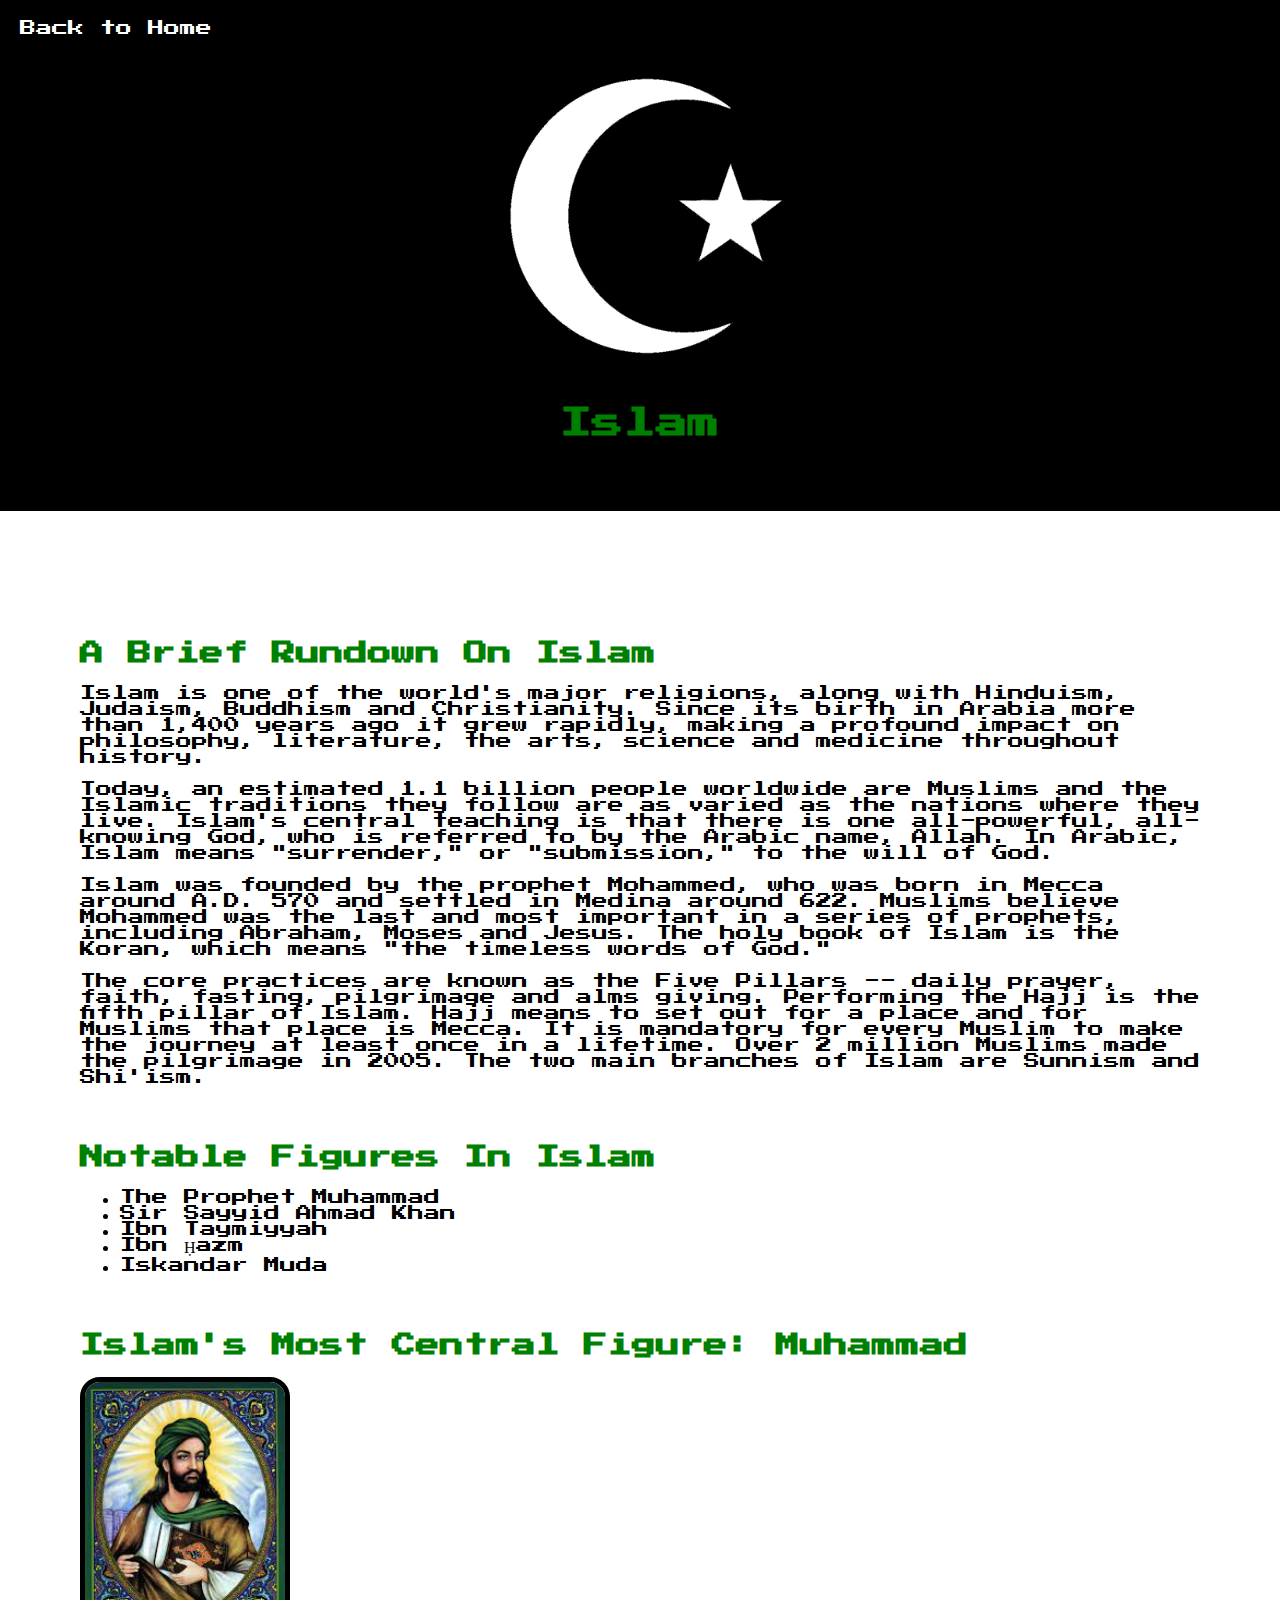
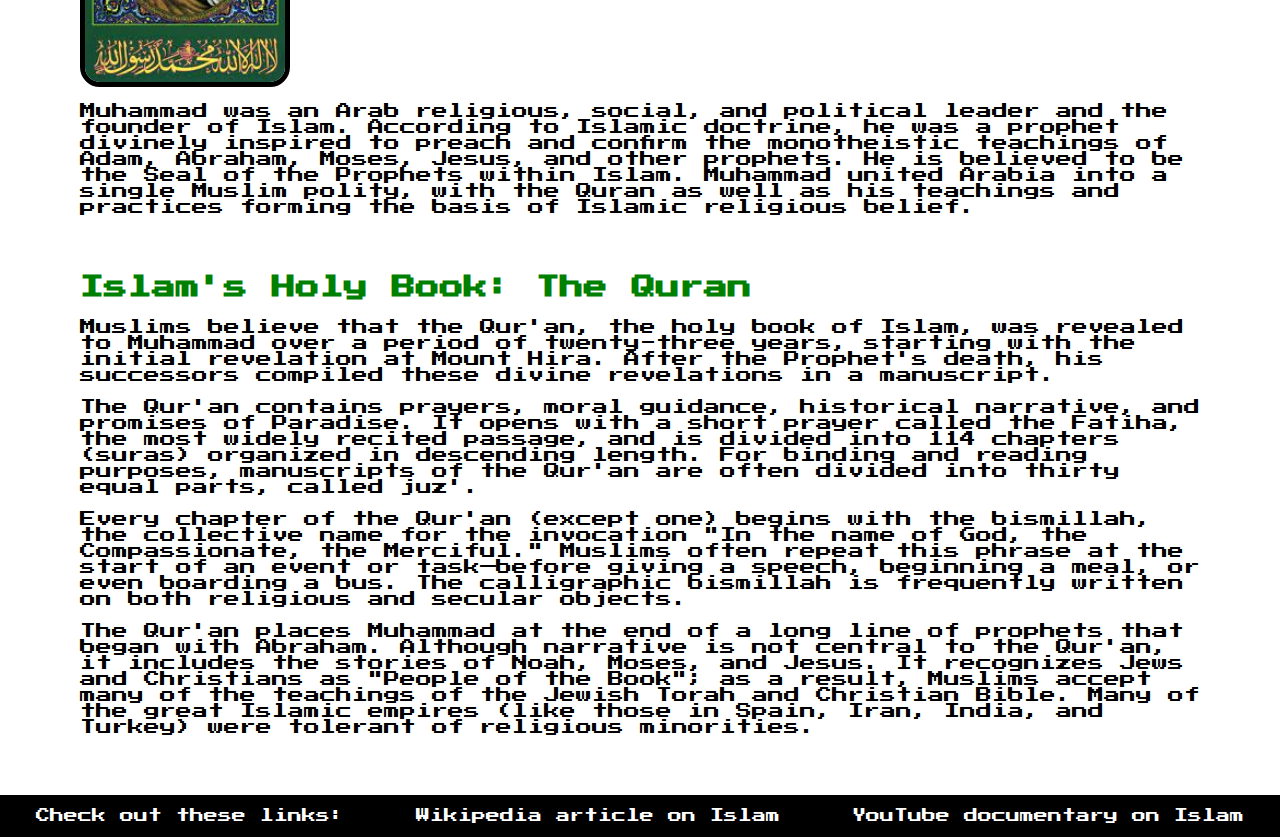
==== islam.html @ 030af472 "added initial files for Abrahamic Religions site" ====
<!DOCTYPE html>
<html lang="en">
    <head>
        <meta charset="UTF-8">
        <title>Abrahamic | Islam</title>
        <link rel="stylesheet" href="css/islam.css">
        <link rel="icon" type="image/x-icon" href="images/islam-star-and-crescent-moon.ico">
        <link rel="preconnect" href="https://fonts.googleapis.com">
        <link rel="preconnect" href="https://fonts.gstatic.com" crossorigin>
        <link href="https://fonts.googleapis.com/css2?family=Press+Start+2P&display=swap" rel="stylesheet">
    </head>
    <body>
        <div id="header-div">
            <a id="header-link" href="index.html">Back to Home</a>
        </div>

        <div id="title-div">
            <img id="title-img" src="islam-img/islam-star-and-crescent-moon.png" alt="">
            <h1>Islam</h1>
        </div>

        <div id="history-div">
            <h2 id="history-h2">A Brief Rundown On Islam</h2>
            <p class="history-para">
                Islam is one of the world's major religions, along with Hinduism, Judaism, Buddhism and Christianity.

                Since its birth in Arabia more than 1,400 years ago it grew rapidly, making a profound impact on philosophy, 
                literature, the arts, science and medicine throughout history.
            </p>

            <p class="history-para">
                Today, an estimated 1.1 billion people worldwide are Muslims and the Islamic traditions they follow are as varied as the 
                nations where they live.

                Islam's central teaching is that there is one all-powerful, all-knowing God, who is referred to by the Arabic name, Allah. 
                In Arabic, Islam means "surrender," or "submission," to the will of God.
            </p>

            <p class="history-para">
                Islam was founded by the prophet Mohammed, who was born in Mecca around A.D. 570 and settled in Medina around 622. 
                Muslims believe Mohammed was the last and most important in a series of prophets, including Abraham, Moses and Jesus.

                The holy book of Islam is the Koran, which means "the timeless words of God."
            </p>

            <p class="history-para">
                The core practices are known as the Five Pillars -- daily prayer, faith, fasting, pilgrimage and alms giving.

                Performing the Hajj is the fifth pillar of Islam. Hajj means to set out for a place and for Muslims that place is Mecca. 
                It is mandatory for every Muslim to make the journey at least once in a lifetime. Over 2 million Muslims made the pilgrimage 
                in 2005.

                The two main branches of Islam are Sunnism and Shi'ism.
            </p>

        </div>

        <div id="notable-figures-div">
            <h2 id="notable-figures-h2">Notable Figures In Islam</h2>
            <ul>
                <li>The Prophet Muhammad</li>
                <li>Sir Sayyid Ahmad Khan</li>
                <li>Ibn Taymiyyah</li>
                <li>Ibn Ḥazm</li>
                <li>Iskandar Muda</li>
            </ul>
        </div>

        <div id="central-figure-div">
            <h2 id="central-figure-h2">Islam's Most Central Figure: Muhammad</h2>
            <div>
                <img id="central-figure-img" src="islam-img/muhammad.jfif" alt="">
            </div>
            <p>
                Muhammad was an Arab religious, social, and political leader and the founder of Islam. According to Islamic 
                doctrine, he was a prophet divinely inspired to preach and confirm the monotheistic teachings of Adam, Abraham, 
                Moses, Jesus, and other prophets. He is believed to be the Seal of the Prophets within Islam. Muhammad 
                united Arabia into a single Muslim polity, with the Quran as well as his teachings and practices forming the basis
                of Islamic religious belief.
            </p>
        </div>

        <div id="holy-book-div">
            <h2 id="holy-book-h2">Islam's Holy Book: The Quran</h2>
            <p class="holy-book-para">
                Muslims believe that the Qur'an, the holy book of Islam, was revealed to Muhammad over a period of twenty-three years, 
                starting with the initial revelation at Mount Hira. After the Prophet's death, his successors compiled these divine 
                revelations in a manuscript.
            </p>

            <p class="holy-book-para">
                The Qur'an contains prayers, moral guidance, historical narrative, and promises of Paradise. It opens with a short prayer 
                called the Fatiha, the most widely recited passage, and is divided into 114 chapters (suras) organized in descending length. 
                For binding and reading purposes, manuscripts of the Qur'an are often divided into thirty equal parts, called juz'.
            </p>

            <p class="holy-book-para">
                Every chapter of the Qur'an (except one) begins with the bismillah, the collective name for the invocation "In the name of 
                God, the Compassionate, the Merciful." Muslims often repeat this phrase at the start of an event or task—before giving a 
                speech, beginning a meal, or even boarding a bus. The calligraphic bismillah is frequently written on both religious and 
                secular objects.
            </p>

            <p class="holy-book-para">
                The Qur'an places Muhammad at the end of a long line of prophets that began with Abraham. Although narrative is not central 
                to the Qur'an, it includes the stories of Noah, Moses, and Jesus. It recognizes Jews and Christians as "People of the Book"; 
                as a result, Muslims accept many of the teachings of the Jewish Torah and Christian Bible. Many of the great Islamic empires 
                (like those in Spain, Iran, India, and Turkey) were tolerant of religious minorities.
            </p>
        </div>

        <div id="footer-div">
            <p id="footer-para">Check out these links:</p>
            <a class="footer-link" href="https://en.wikipedia.org/wiki/Islam" target="_blank">Wikipedia article on Islam</a>
            <a class="footer-link" href="https://www.youtube.com/watch?v=4QN_In8dh8I" target="_blank">YouTube documentary on Islam</a>
        </div>
    </body>
</html>
---- css/islam.css ----
@import url('https://fonts.googleapis.com/css2?family=Press+Start+2P&display=swap');

body {
    margin: 0px;
    font-family: 'Press Start 2P', cursive;
}

#title-div {
    text-align: center;
    margin-top: 0px;
    margin-bottom: 130px;
    padding: 30px 0px 50px 0px;
    background-color: black;
    color: green;
}

#title-img {
    height: 300px;
    margin-bottom: 20px;
}

#history-div, #notable-figures-div, #central-figure-div, #holy-book-div {
    margin: 60px 80px 60px 80px;

}

#central-figure-img {
    height: 300px;
    border: 5px solid black;
    border-radius: 20px;
}

#header-div {
    background-color: black;
    margin: 0px 0px 0px 0px;
    padding: 20px 0px 0px 20px;
}

#header-link {
    color: white;
    text-decoration: none;
}

#footer-div {
    display: flex;
    flex-direction: row;
    justify-content: space-around;
    align-items: center;
    background-color: black;
    color: white;
    font-size: 14px;
}

.footer-link {
    color: white;
    text-decoration: none;
}

h2 {
    color: green;
}
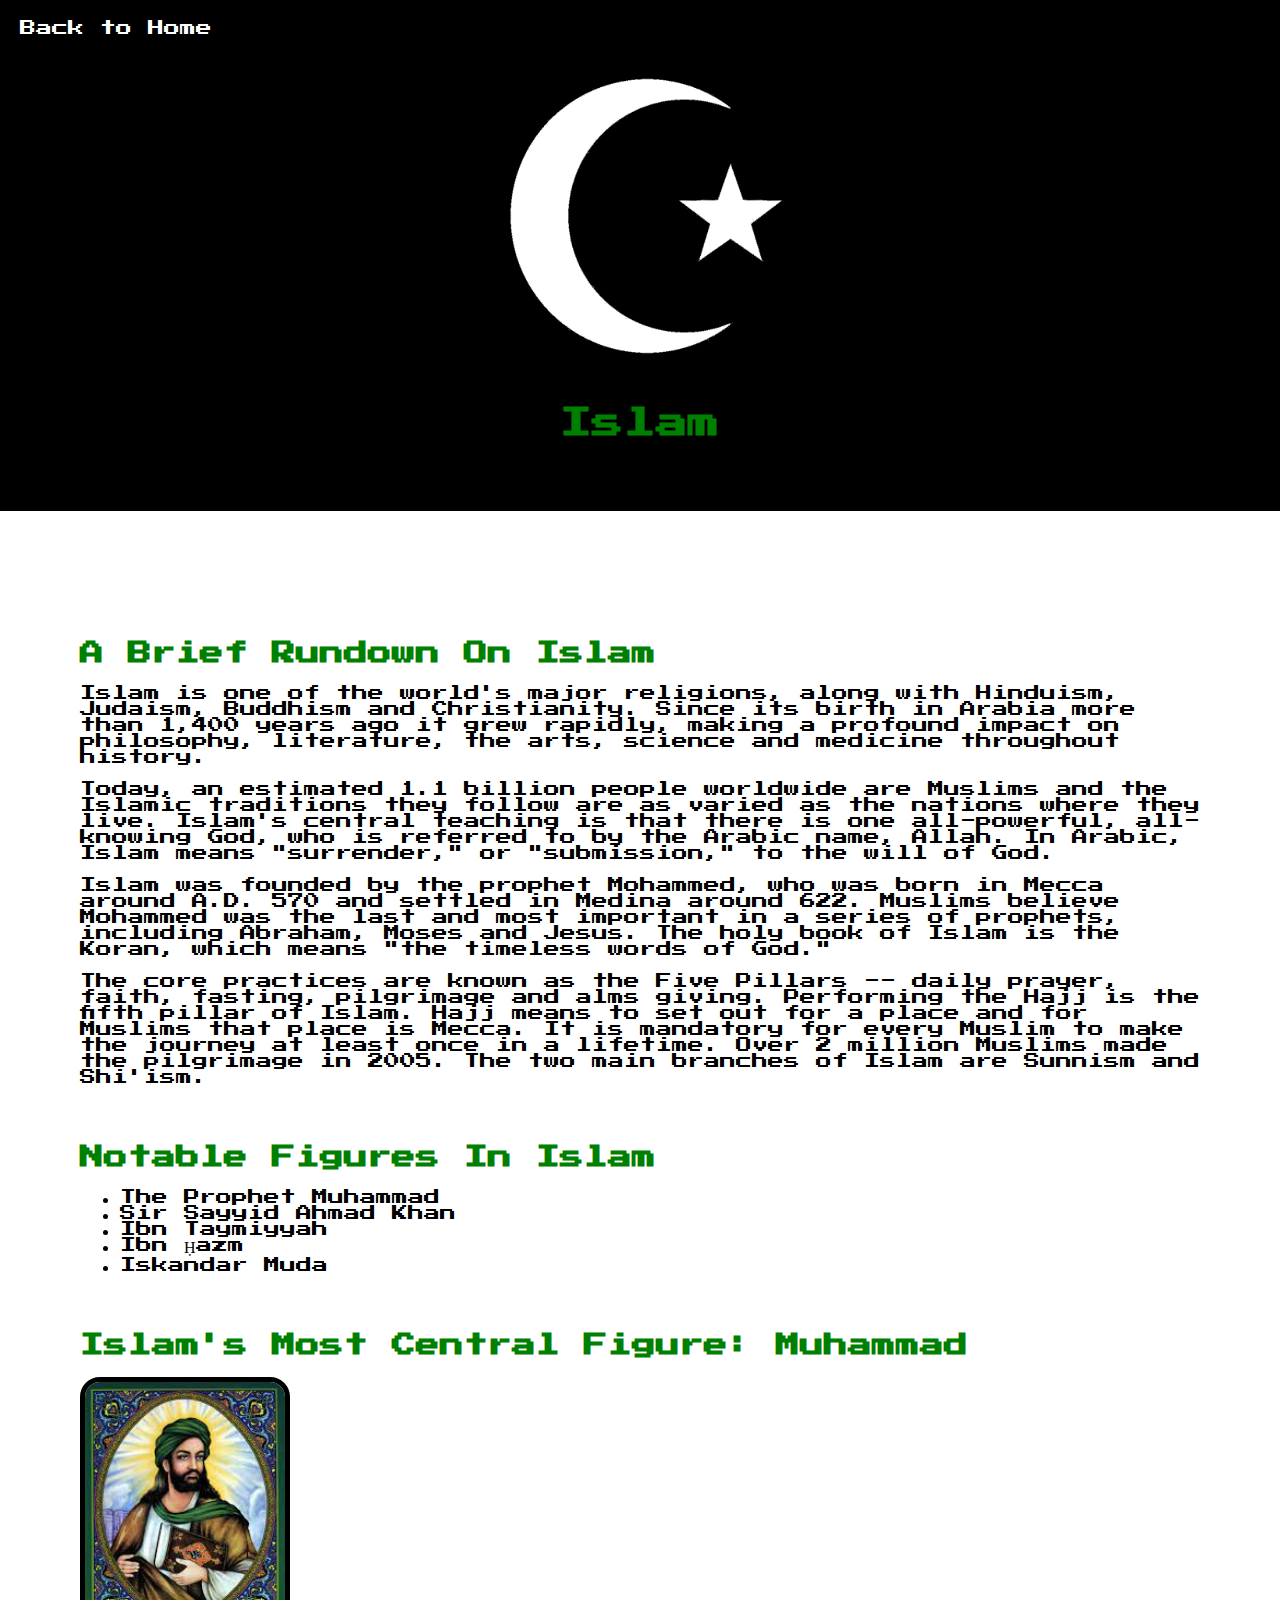
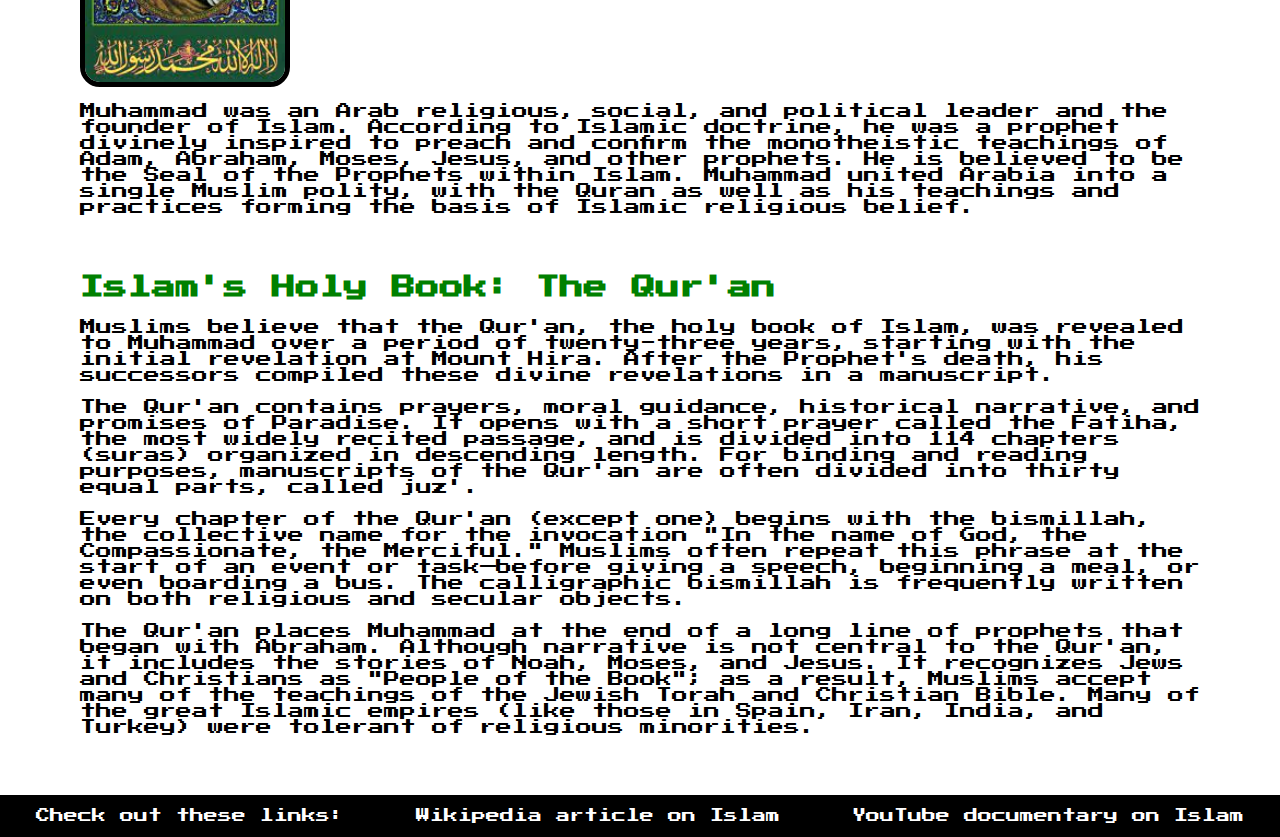
==== commit c1fe179d: "grammar update" ====
--- a/islam.html
+++ b/islam.html
@@ -81,7 +81,7 @@
         </div>
 
         <div id="holy-book-div">
-            <h2 id="holy-book-h2">Islam's Holy Book: The Quran</h2>
+            <h2 id="holy-book-h2">Islam's Holy Book: The Qur'an</h2>
             <p class="holy-book-para">
                 Muslims believe that the Qur'an, the holy book of Islam, was revealed to Muhammad over a period of twenty-three years, 
                 starting with the initial revelation at Mount Hira. After the Prophet's death, his successors compiled these divine 
@@ -115,4 +115,4 @@
             <a class="footer-link" href="https://www.youtube.com/watch?v=4QN_In8dh8I" target="_blank">YouTube documentary on Islam</a>
         </div>
     </body>
-</html>+</html>
